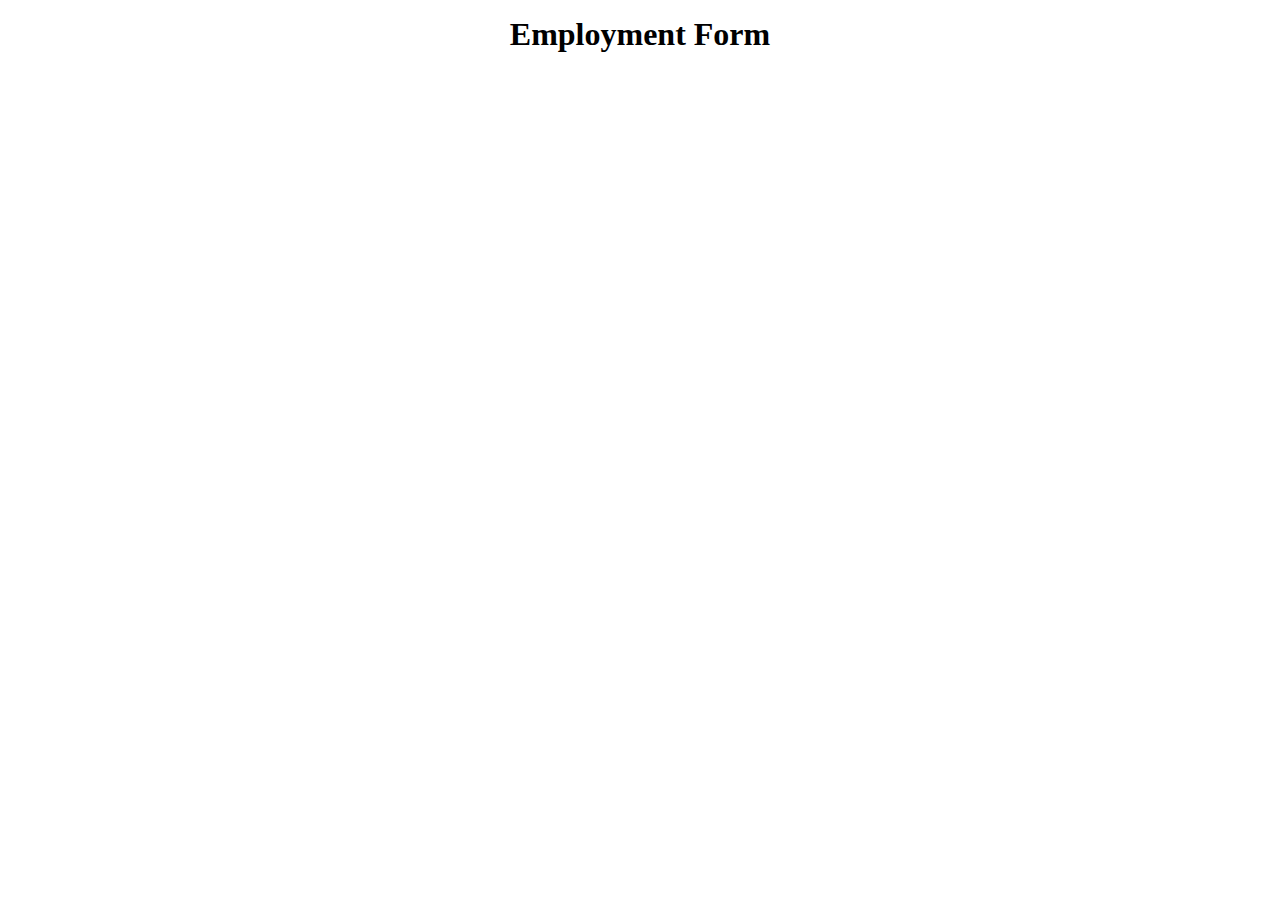
==== zad2/index.html @ b61a1916 "zad2" ====
<!DOCTYPE html>
<html lang="en">
<head>
    <meta charset="UTF-8">
    <meta name="viewport" content="width=device-width, initial-scale=1.0">
    <title>Document</title>
    <link rel="stylesheet" href="style.css">
</head>
<body>
    <div class="container">
        <h1>Employment Form</h1>
    </div>
    
</body>
</html>
---- zad2/style.css ----
h1
  {
    color: black;
    text-align: center;
    width: fit-content;
    margin: 0 auto;
    padding: 8px;
    margin: 5px auto;
  }
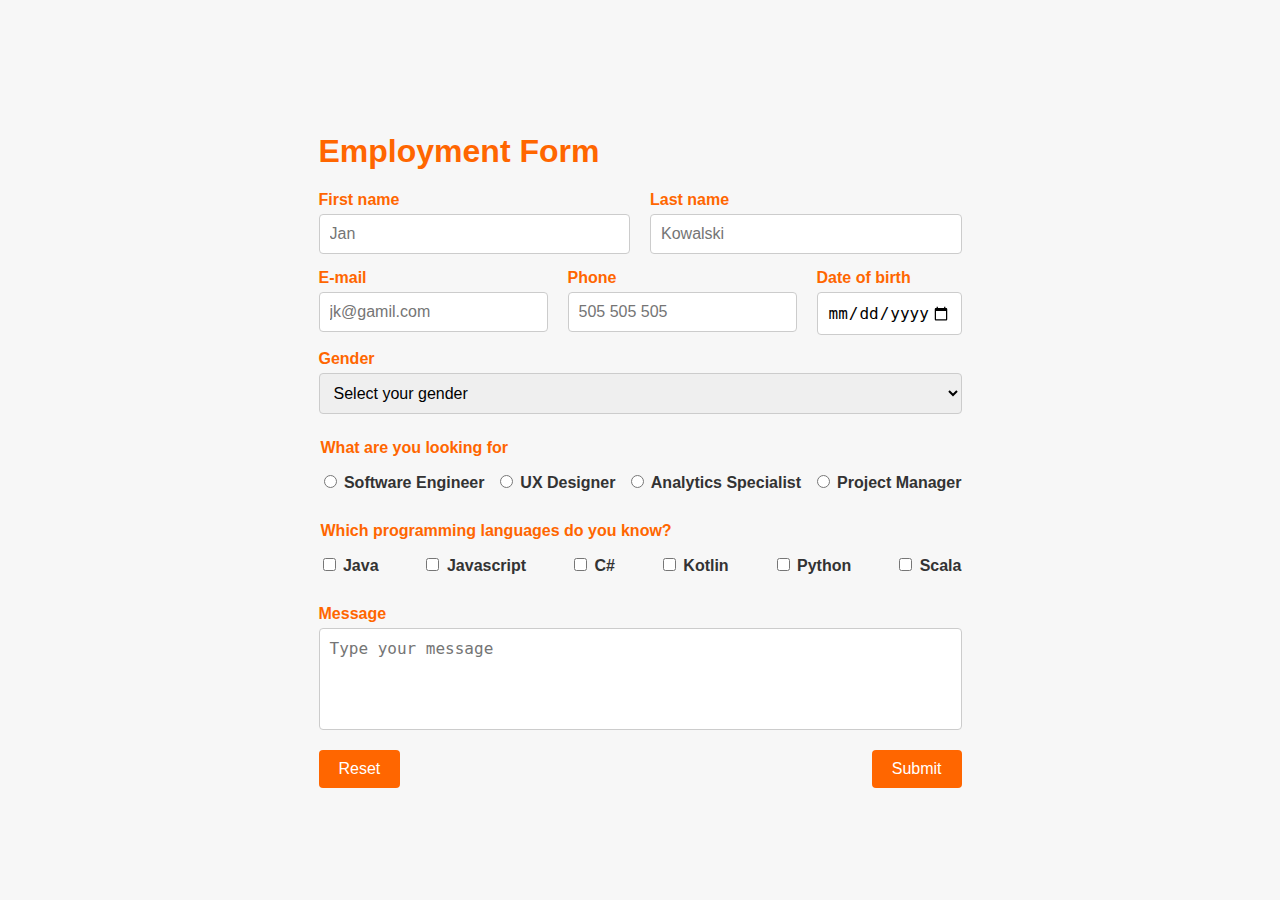
==== commit a01ffd40: "zad2" ====
--- a/zad2/index.html
+++ b/zad2/index.html
@@ -3,13 +3,83 @@
 <head>
     <meta charset="UTF-8">
     <meta name="viewport" content="width=device-width, initial-scale=1.0">
-    <title>Document</title>
+    <title>Employment Form</title>
     <link rel="stylesheet" href="style.css">
 </head>
 <body>
-    <div class="container">
-        <h1>Employment Form</h1>
+    <div class="ontainer">
+        <form id="employment-form">
+            <h1>Employment Form</h1>
+            <div class="form-row">
+                <div class="form-group">
+                    <label for="first-name">First name</label>
+                    <input type="text" id="first-name" name="first-name" placeholder="Jan" required>
+                </div>
+                <div class="form-group">
+                    <label for="last-name">Last name</label>
+                    <input type="text" id="last-name" name="last-name" placeholder="Kowalski" required>
+                </div>
+            </div>
+
+            <div class="form-row">
+                <div class="form-group">
+                    <label for="email">E-mail</label>
+                    <input type="email" id="email" name="email" placeholder="jk@gamil.com" pattern="[a-z0-9._%+-]+@[a-z0-9.-]+\.[a-z]{2,}$" required>
+                </div>
+                <div class="form-group">
+                    <label for="phone">Phone</label>
+                    <input type="tel" id="phone" name="phone" placeholder="505 505 505" pattern="\d{3} \d{3} \d{3}" required>
+                </div>
+                <div class="form-group">
+                    <label for="dob">Date of birth</label>
+                    <input type="date" id="dob" name="dob" max="" required>
+                </div>
+            </div>
+
+                <div class="form-group">
+                    <label for="gender">Gender</label>
+                    <select id="gender" name="gender" required>
+                        <option value="" disabled selected>Select your gender</option>
+                        <option value="male">Male</option>
+                        <option value="female">Female</option>
+                        <option value="other">Other</option>
+                    </select>
+                </div>
+                
+                <legend>What are you looking for</legend>
+                <div class="radio-group">
+                    <label><input type="radio" name="position" value="Software Engineer" required> Software Engineer</label>
+                    <label><input type="radio" name="position" value="UX Designer" required> UX Designer</label>
+                    <label><input type="radio" name="position" value="Analytics Specialist" required> Analytics Specialist</label>
+                    <label><input type="radio" name="position" value="Project Manager" required> Project Manager</label>
+                </div>
+                
+
+                <legend>Which programming languages do you know?</legend>
+                <div class="checkbox-group">
+                    <label><input type="checkbox" name="language" value="Java"> Java</label>
+                    <label><input type="checkbox" name="language" value="Javascript"> Javascript</label>
+                    <label><input type="checkbox" name="language" value="C#"> C#</label>
+                    <label><input type="checkbox" name="language" value="Kotlin"> Kotlin</label>
+                    <label><input type="checkbox" name="language" value="Python"> Python</label>
+                    <label><input type="checkbox" name="language" value="Scala"> Scala</label>
+                </div>
+
+            <div class="form-group">
+                <label for="message">Message</label>
+                <textarea id="message" name="message" placeholder="Type your message"></textarea>
+            </div>
+
+            <div class="buttons">
+                <button type="reset">Reset</button>
+                <button type="submit">Submit</button>
+            </div>
+        </form>
     </div>
-    
+
+    <script>
+        const today = new Date().toISOString().split("T")[0];
+        document.getElementById("dob").setAttribute("max", today);
+    </script>
 </body>
-</html>+</html>
--- a/zad2/style.css
+++ b/zad2/style.css
@@ -1,9 +1,153 @@
-h1
-  {
-    color: black;
-    text-align: center;
-    width: fit-content;
-    margin: 0 auto;
-    padding: 8px;
-    margin: 5px auto;
-  }+body {
+  font-family: Arial, sans-serif;
+  background-color: #f7f7f7;
+  margin: 0;
+  padding: 0;
+  display: flex;
+  justify-content: center;
+  align-items: center;
+  height: 100vh;
+}
+
+.form-container {
+  width: 800px;
+  background: #fff;
+  padding: 30px;
+  border-radius: 8px;
+  box-shadow: 0 4px 6px rgba(0, 0, 0, 0.1);
+}
+
+h1 {
+  color: #ff6600;
+}
+
+form {
+  display: flex;
+  flex-direction: column;
+}
+
+.form-row {
+  display: flex;
+  gap: 20px;
+  margin-bottom: 15px;
+}
+
+.form-group {
+  flex: 1;
+  display: flex;
+  flex-direction: column;
+}
+
+.form-group label[for="first-name"] {
+  color: #ff6600;
+}
+
+.form-group label[for="last-name"] {
+  color: #ff6600;
+}
+
+.form-group label[for="email"] {
+  color: #ff6600;
+}
+
+.form-group label[for="phone"] {
+  color: #ff6600;
+}
+
+.form-group label[for="dob"] {
+  color: #ff6600;
+}
+
+.form-group label[for="last-name"] {
+  color: #ff6600;
+}
+
+.form-group label[for="message"] {
+  color: #ff6600;
+  margin-top: 25px;
+}
+
+.form-group label[for="gender"] {
+  color: #ff6600;
+}
+
+label {
+  margin-bottom: 5px;
+  font-weight: bold;
+  color: #333;
+}
+
+input, select, textarea {
+  padding: 10px;
+  font-size: 1rem;
+  border: 1px solid #ccc;
+  border-radius: 4px;
+  outline: none;
+  transition: border-color 0.3s ease;
+}
+
+input:focus, select:focus, textarea:focus {
+  border-color: #ff6600;
+}
+
+fieldset {
+  border: 1px solid #ccc;
+  margin-top: 15px;
+  padding: 10px;
+  border-radius: 4px;
+}
+
+legend {
+  margin-top: 25px; 
+  margin-bottom: 15px; 
+  font-weight: bold;
+  color: #ff6600;
+}
+
+
+.radio-group, .checkbox-group {
+  display: flex;
+  justify-content: space-between;
+  flex-wrap: wrap;
+  gap: 10px;
+}
+
+textarea {
+  resize: none;
+  height: 80px;
+}
+
+.buttons {
+  display: flex;
+  justify-content: space-between;
+  margin-top: 20px;
+}
+
+button {
+  padding: 10px 20px;
+  font-size: 1rem;
+  border: none;
+  border-radius: 4px;
+  cursor: pointer;
+  transition: background-color 0.3s ease;
+}
+
+button[type="reset"] {
+  background-color: #ff6600;
+  color: #fff;
+}
+
+button[type="reset"]:hover {
+  background-color: #e65c00;
+}
+
+button[type="submit"] {
+  background-color: #ff6600;
+  color: #fff;
+}
+
+button[type="submit"]:hover {
+  background-color: #e65c00;
+}
+
+
